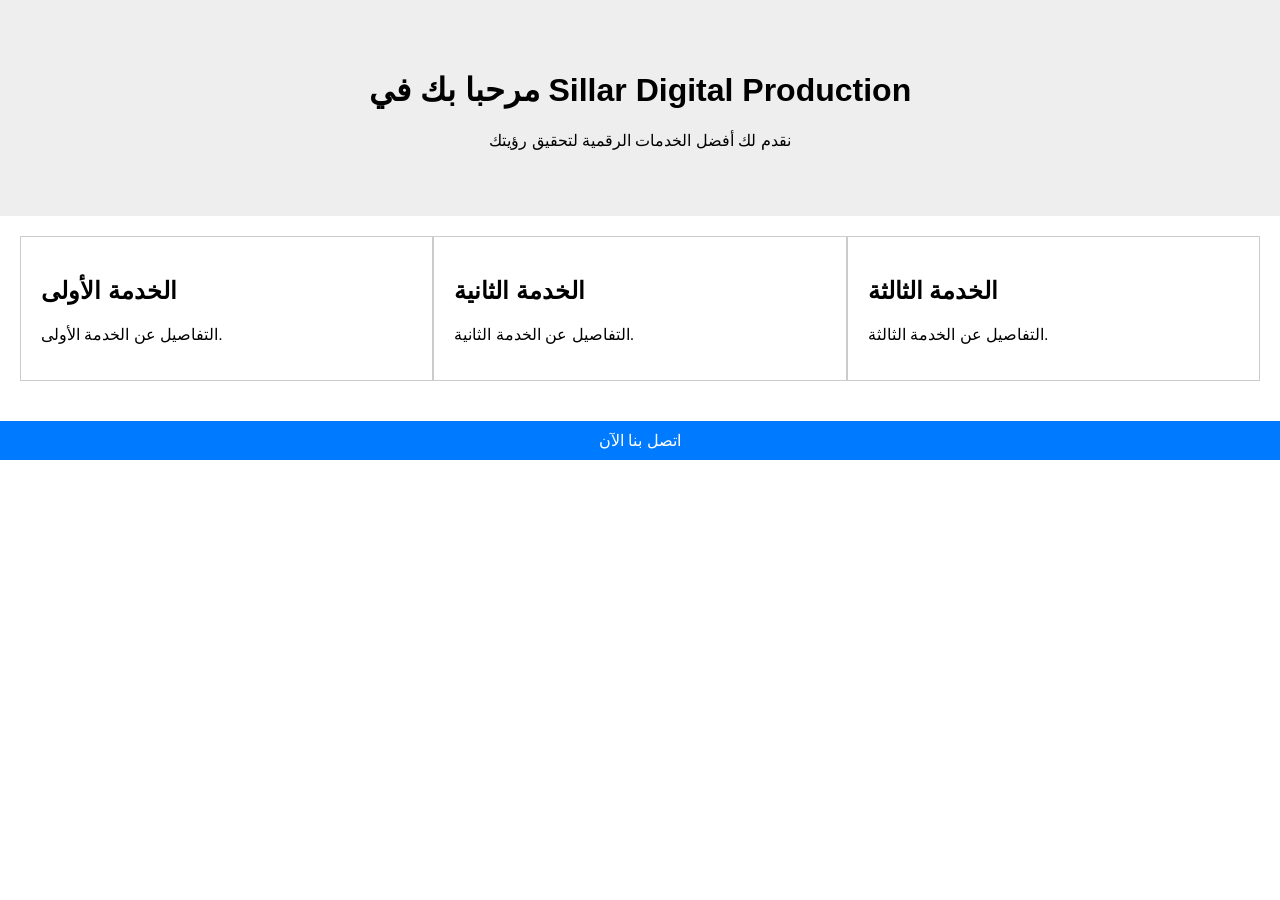
==== landsam2.html @ bd9fc7d4 "إضافة صفحة هبوط لخدمة Sillar Digital Production باسم landsam2.html" ====
<!DOCTYPE html>
<html lang="ar">
<head>
    <meta charset="UTF-8">
    <meta name="viewport" content="width=device-width, initial-scale=1.0">
    <title>خدمة Sillar Digital Production</title>
    <style>
        body {font-family: Arial, sans-serif; margin: 0; padding: 0;}
        .hero {background: #eee; padding: 50px; text-align: center;}
        .services {display: flex; justify-content: space-around; padding: 20px;}
        .service {width: 30%; border: 1px solid #ccc; padding: 20px;}
        .cta {display: block; margin: 20px auto; padding: 10px 20px; background: #007BFF; color: white; text-align: center; text-decoration: none;}
    </style>
</head>
<body>
    <div class="hero">
        <h1>مرحبا بك في Sillar Digital Production</h1>
        <p>نقدم لك أفضل الخدمات الرقمية لتحقيق رؤيتك</p>
    </div>
    <div class="services">
        <div class="service">
            <h2>الخدمة الأولى</h2>
            <p>التفاصيل عن الخدمة الأولى.</p>
        </div>
        <div class="service">
            <h2>الخدمة الثانية</h2>
            <p>التفاصيل عن الخدمة الثانية.</p>
        </div>
        <div class="service">
            <h2>الخدمة الثالثة</h2>
            <p>التفاصيل عن الخدمة الثالثة.</p>
        </div>
    </div>
    <a href="#" class="cta">اتصل بنا الآن</a>
</body>
</html>
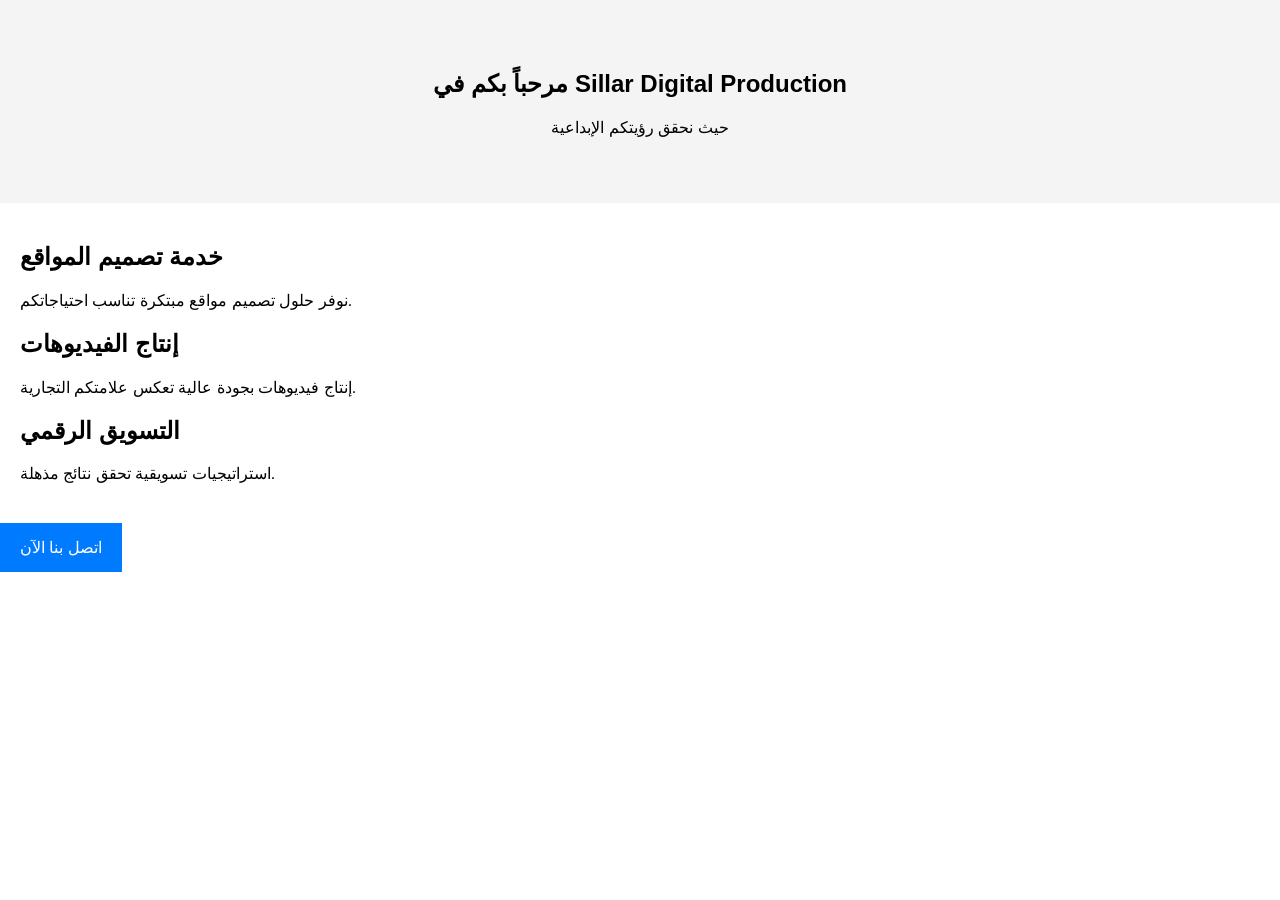
==== commit d14a6e4f: "Add landing page landsam2.html" ====
--- a/landsam2.html
+++ b/landsam2.html
@@ -3,34 +3,34 @@
 <head>
     <meta charset="UTF-8">
     <meta name="viewport" content="width=device-width, initial-scale=1.0">
-    <title>خدمة Sillar Digital Production</title>
+    <title>Sillar Digital Production</title>
     <style>
-        body {font-family: Arial, sans-serif; margin: 0; padding: 0;}
-        .hero {background: #eee; padding: 50px; text-align: center;}
-        .services {display: flex; justify-content: space-around; padding: 20px;}
-        .service {width: 30%; border: 1px solid #ccc; padding: 20px;}
-        .cta {display: block; margin: 20px auto; padding: 10px 20px; background: #007BFF; color: white; text-align: center; text-decoration: none;}
+        body { font-family: Arial, sans-serif; margin: 0; padding: 0; }
+        .hero { background-color: #f4f4f4; padding: 50px 20px; text-align: center; }
+        .services { padding: 20px; }
+        .service { margin-bottom: 20px; }
+        .cta { background-color: #007BFF; color: white; padding: 15px 20px; text-align: center; text-decoration: none; display: inline-block; }
     </style>
 </head>
 <body>
-    <div class="hero">
-        <h1>مرحبا بك في Sillar Digital Production</h1>
-        <p>نقدم لك أفضل الخدمات الرقمية لتحقيق رؤيتك</p>
-    </div>
-    <div class="services">
+    <section class="hero">
+        <h1>مرحباً بكم في Sillar Digital Production</h1>
+        <p>حيث نحقق رؤيتكم الإبداعية</p>
+    </section>
+    <section class="services">
         <div class="service">
-            <h2>الخدمة الأولى</h2>
-            <p>التفاصيل عن الخدمة الأولى.</p>
+            <h2>خدمة تصميم المواقع</h2>
+            <p>نوفر حلول تصميم مواقع مبتكرة تناسب احتياجاتكم.</p>
         </div>
         <div class="service">
-            <h2>الخدمة الثانية</h2>
-            <p>التفاصيل عن الخدمة الثانية.</p>
+            <h2>إنتاج الفيديوهات</h2>
+            <p>إنتاج فيديوهات بجودة عالية تعكس علامتكم التجارية.</p>
         </div>
         <div class="service">
-            <h2>الخدمة الثالثة</h2>
-            <p>التفاصيل عن الخدمة الثالثة.</p>
+            <h2>التسويق الرقمي</h2>
+            <p>استراتيجيات تسويقية تحقق نتائج مذهلة.</p>
         </div>
-    </div>
-    <a href="#" class="cta">اتصل بنا الآن</a>
+    </section>
+    <a href="#contact" class="cta">اتصل بنا الآن</a>
 </body>
 </html>
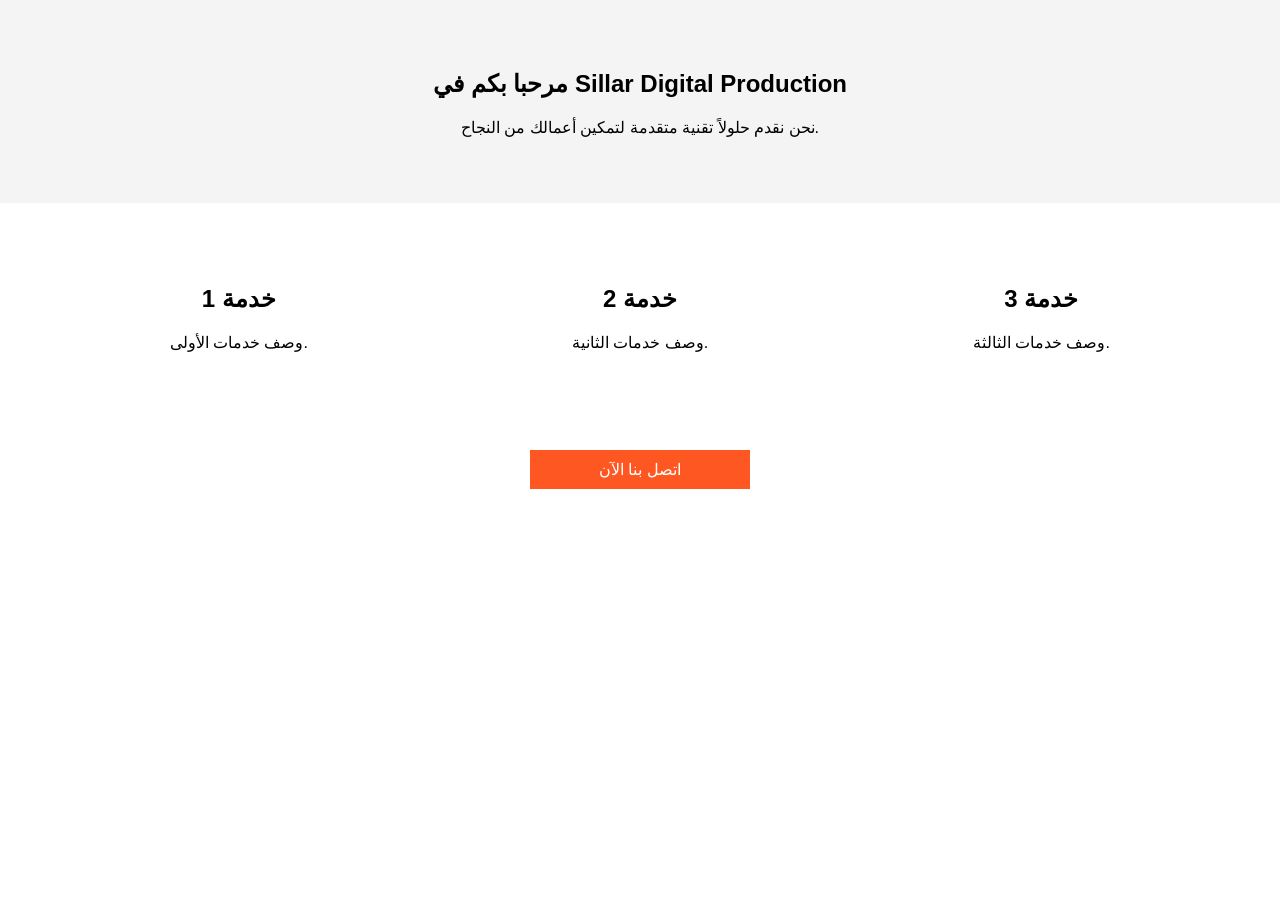
==== commit 4dda2e27: "Create landing page landsam2.html for Sillar Digital Production" ====
--- a/landsam2.html
+++ b/landsam2.html
@@ -5,32 +5,32 @@
     <meta name="viewport" content="width=device-width, initial-scale=1.0">
     <title>Sillar Digital Production</title>
     <style>
-        body { font-family: Arial, sans-serif; margin: 0; padding: 0; }
-        .hero { background-color: #f4f4f4; padding: 50px 20px; text-align: center; }
-        .services { padding: 20px; }
-        .service { margin-bottom: 20px; }
-        .cta { background-color: #007BFF; color: white; padding: 15px 20px; text-align: center; text-decoration: none; display: inline-block; }
+        body {font-family: Arial, sans-serif; margin: 0; padding: 0;}
+        .hero {background: #f4f4f4; padding: 50px 20px; text-align: center;}
+        .services {padding: 50px 20px; text-align: center;}
+        .service {display: inline-block; width: 30%; margin: 1%; vertical-align: top;}
+        .cta {display: block; width: 200px; margin: 20px auto; padding: 10px; background: #ff5722; color: #fff; text-align: center; text-decoration: none;}
     </style>
 </head>
 <body>
     <section class="hero">
-        <h1>مرحباً بكم في Sillar Digital Production</h1>
-        <p>حيث نحقق رؤيتكم الإبداعية</p>
+        <h1>مرحبا بكم في Sillar Digital Production</h1>
+        <p>نحن نقدم حلولاً تقنية متقدمة لتمكين أعمالك من النجاح.</p>
     </section>
     <section class="services">
         <div class="service">
-            <h2>خدمة تصميم المواقع</h2>
-            <p>نوفر حلول تصميم مواقع مبتكرة تناسب احتياجاتكم.</p>
+            <h2>خدمة 1</h2>
+            <p>وصف خدمات الأولى.</p>
         </div>
         <div class="service">
-            <h2>إنتاج الفيديوهات</h2>
-            <p>إنتاج فيديوهات بجودة عالية تعكس علامتكم التجارية.</p>
+            <h2>خدمة 2</h2>
+            <p>وصف خدمات الثانية.</p>
         </div>
         <div class="service">
-            <h2>التسويق الرقمي</h2>
-            <p>استراتيجيات تسويقية تحقق نتائج مذهلة.</p>
+            <h2>خدمة 3</h2>
+            <p>وصف خدمات الثالثة.</p>
         </div>
     </section>
-    <a href="#contact" class="cta">اتصل بنا الآن</a>
+    <a class="cta" href="#">اتصل بنا الآن</a>
 </body>
 </html>
